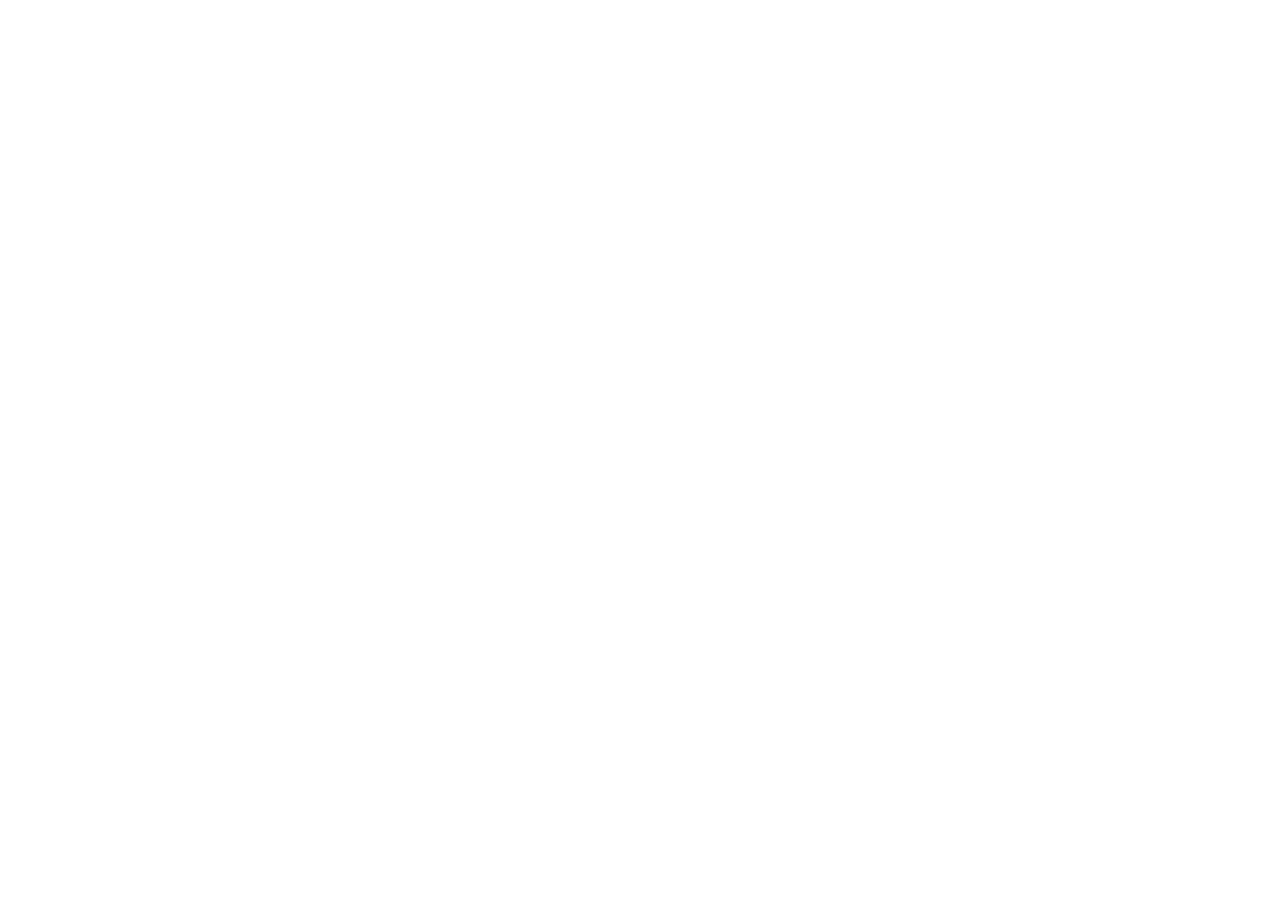
==== login.html @ b483761b "init project" ====
<!DOCTYPE html>
<html lang="en">

<head>
    <meta charset="UTF-8">
    <meta http-equiv="X-UA-Compatible" content="IE=edge">
    <meta name="viewport" content="width=device-width, initial-scale=1.0">
    <title>Document</title>
</head>

<body>

</body>

</html>
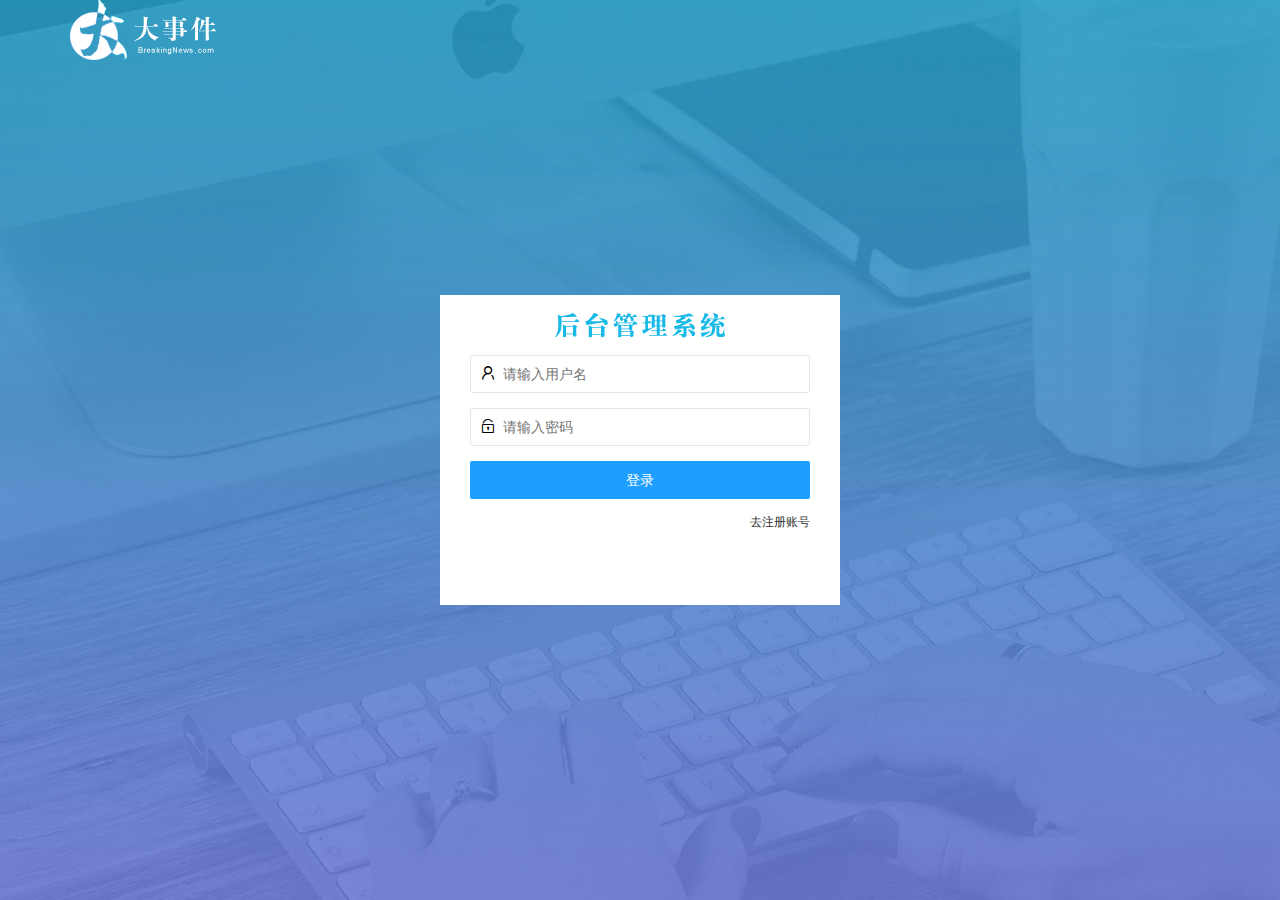
==== commit 881a6655: "完成了登录和注册功能的开发" ====
--- a/login.html
+++ b/login.html
@@ -5,10 +5,90 @@
     <meta charset="UTF-8">
     <meta http-equiv="X-UA-Compatible" content="IE=edge">
     <meta name="viewport" content="width=device-width, initial-scale=1.0">
-    <title>Document</title>
+    <title>大事件-登录/注册</title>
+    <!-- 导入layui的样式 -->
+    <link rel="stylesheet" href="/assets/lib/layui/css/layui.css">
+    <!-- 导入自己的样式表 -->
+    <link rel="stylesheet" href="/assets/css/login.css">
 </head>
 
 <body>
+    <!-- 头部logo区域 -->
+    <div class="layui-main">
+        <img src="/assets/images/logo.png" alt="" />
+    </div>
+    <!-- 登录注册区域 -->
+    <div class="loginAndRegBox">
+        <div class="title-box"></div>
+        <!-- 登录的div -->
+        <div class="login-box">
+            <!-- 登录的表单 -->
+            <form class="layui-form" id="form_login">
+                <!-- 登录的用户名 -->
+                <div class="layui-form-item">
+                    <i class="layui-icon layui-icon-username"></i>
+                    <input type="text" name="username" required lay-verify="required" placeholder="请输入用户名"
+                        autocomplete="off" class="layui-input">
+                </div>
+                <!-- 登录的密码 -->
+                <div class="layui-form-item">
+                    <i class="layui-icon layui-icon-password"></i>
+                    <input type="password" name="password" required lay-verify="required|pwd" placeholder="请输入密码"
+                        autocomplete="off" class="layui-input">
+                </div>
+                <!-- 登录按钮 -->
+                <div class="layui-form-item">
+                    <!-- 注意:表单提交按钮和普通按钮的区别:lay-submit属性 -->
+                    <button class="layui-btn layui-btn-fluid  layui-btn-normal" lay-submit>登录</button>
+                </div>
+                <div class="layui-form-item links">
+                    <a href="javascript:;" id="link_reg">去注册账号</a>
+                </div>
+            </form>
+        </div>
+        <!-- 注册的div -->
+        <div class="reg-box">
+            <!-- 注册的表单 -->
+            <form class="layui-form" id="form_reg">
+                <!-- 注册用户名 -->
+                <div class="layui-form-item">
+                    <i class="layui-icon layui-icon-username"></i>
+                    <input type="text" name="username" required lay-verify="required" placeholder="请输入用户名"
+                        autocomplete="off" class="layui-input">
+                </div>
+                <!-- 密码 -->
+                <div class="layui-form-item">
+                    <i class="layui-icon layui-icon-password"></i>
+                    <input type="password" name="password" required lay-verify="required|pwd" placeholder="请输入密码"
+                        autocomplete="off" class="layui-input">
+                </div>
+                <!-- 密码确认框 -->
+                <div class="layui-form-item">
+                    <i class="layui-icon layui-icon-password"></i>
+                    <input type="password" name="repassword" required lay-verify="required|pwd|repwd"
+                        placeholder="再次确认密码" autocomplete="off" class="layui-input">
+                </div>
+                <!-- 注册按钮 -->
+                <div class="layui-form-item">
+                    <!-- 注意:表单提交按钮和普通按钮的区别:lay-submit属性 -->
+                    <button class="layui-btn layui-btn-fluid  layui-btn-normal" lay-submit>注册</button>
+                </div>
+                <div class="layui-form-item links">
+                    <a href="javascript:;" id="link_login">去登录</a>
+                </div>
+            </form>
+
+        </div>
+    </div>
+
+    <!-- 导入layui的js文件 -->
+    <script src="/assets/lib/layui/layui.all.js"></script>
+    <!-- 导入jquery -->
+    <script src="/assets/lib/jquery.js"></script>
+    <!-- 导入自己封装的baseAPI.js -->
+    <script src="/assets/js/baseAPI.js"></script>
+    <!-- 导入自己的JavaScript脚本 -->
+    <script src="/assets/js/login.js"></script>
 
 </body>
 
--- a/assets/lib/layui/css/layui.css
+++ b/assets/lib/layui/css/layui.css
@@ -0,0 +1,2 @@
+/** layui-v2.5.5 MIT License By https://www.layui.com */
+ .layui-inline,img{display:inline-block;vertical-align:middle}h1,h2,h3,h4,h5,h6{font-weight:400}.layui-edge,.layui-header,.layui-inline,.layui-main{position:relative}.layui-body,.layui-edge,.layui-elip{overflow:hidden}.layui-btn,.layui-edge,.layui-inline,img{vertical-align:middle}.layui-btn,.layui-disabled,.layui-icon,.layui-unselect{-moz-user-select:none;-webkit-user-select:none;-ms-user-select:none}.layui-elip,.layui-form-checkbox span,.layui-form-pane .layui-form-label{text-overflow:ellipsis;white-space:nowrap}.layui-breadcrumb,.layui-tree-btnGroup{visibility:hidden}blockquote,body,button,dd,div,dl,dt,form,h1,h2,h3,h4,h5,h6,input,li,ol,p,pre,td,textarea,th,ul{margin:0;padding:0;-webkit-tap-highlight-color:rgba(0,0,0,0)}a:active,a:hover{outline:0}img{border:none}li{list-style:none}table{border-collapse:collapse;border-spacing:0}h4,h5,h6{font-size:100%}button,input,optgroup,option,select,textarea{font-family:inherit;font-size:inherit;font-style:inherit;font-weight:inherit;outline:0}pre{white-space:pre-wrap;white-space:-moz-pre-wrap;white-space:-pre-wrap;white-space:-o-pre-wrap;word-wrap:break-word}body{line-height:24px;font:14px Helvetica Neue,Helvetica,PingFang SC,Tahoma,Arial,sans-serif}hr{height:1px;margin:10px 0;border:0;clear:both}a{color:#333;text-decoration:none}a:hover{color:#777}a cite{font-style:normal;*cursor:pointer}.layui-border-box,.layui-border-box *{box-sizing:border-box}.layui-box,.layui-box *{box-sizing:content-box}.layui-clear{clear:both;*zoom:1}.layui-clear:after{content:'\20';clear:both;*zoom:1;display:block;height:0}.layui-inline{*display:inline;*zoom:1}.layui-edge{display:inline-block;width:0;height:0;border-width:6px;border-style:dashed;border-color:transparent}.layui-edge-top{top:-4px;border-bottom-color:#999;border-bottom-style:solid}.layui-edge-right{border-left-color:#999;border-left-style:solid}.layui-edge-bottom{top:2px;border-top-color:#999;border-top-style:solid}.layui-edge-left{border-right-color:#999;border-right-style:solid}.layui-disabled,.layui-disabled:hover{color:#d2d2d2!important;cursor:not-allowed!important}.layui-circle{border-radius:100%}.layui-show{display:block!important}.layui-hide{display:none!important}@font-face{font-family:layui-icon;src:url(../font/iconfont.eot?v=250);src:url(../font/iconfont.eot?v=250#iefix) format('embedded-opentype'),url(../font/iconfont.woff2?v=250) format('woff2'),url(../font/iconfont.woff?v=250) format('woff'),url(../font/iconfont.ttf?v=250) format('truetype'),url(../font/iconfont.svg?v=250#layui-icon) format('svg')}.layui-icon{font-family:layui-icon!important;font-size:16px;font-style:normal;-webkit-font-smoothing:antialiased;-moz-osx-font-smoothing:grayscale}.layui-icon-reply-fill:before{content:"\e611"}.layui-icon-set-fill:before{content:"\e614"}.layui-icon-menu-fill:before{content:"\e60f"}.layui-icon-search:before{content:"\e615"}.layui-icon-share:before{content:"\e641"}.layui-icon-set-sm:before{content:"\e620"}.layui-icon-engine:before{content:"\e628"}.layui-icon-close:before{content:"\1006"}.layui-icon-close-fill:before{content:"\1007"}.layui-icon-chart-screen:before{content:"\e629"}.layui-icon-star:before{content:"\e600"}.layui-icon-circle-dot:before{content:"\e617"}.layui-icon-chat:before{content:"\e606"}.layui-icon-release:before{content:"\e609"}.layui-icon-list:before{content:"\e60a"}.layui-icon-chart:before{content:"\e62c"}.layui-icon-ok-circle:before{content:"\1005"}.layui-icon-layim-theme:before{content:"\e61b"}.layui-icon-table:before{content:"\e62d"}.layui-icon-right:before{content:"\e602"}.layui-icon-left:before{content:"\e603"}.layui-icon-cart-simple:before{content:"\e698"}.layui-icon-face-cry:before{content:"\e69c"}.layui-icon-face-smile:before{content:"\e6af"}.layui-icon-survey:before{content:"\e6b2"}.layui-icon-tree:before{content:"\e62e"}.layui-icon-upload-circle:before{content:"\e62f"}.layui-icon-add-circle:before{content:"\e61f"}.layui-icon-download-circle:before{content:"\e601"}.layui-icon-templeate-1:before{content:"\e630"}.layui-icon-util:before{content:"\e631"}.layui-icon-face-surprised:before{content:"\e664"}.layui-icon-edit:before{content:"\e642"}.layui-icon-speaker:before{content:"\e645"}.layui-icon-down:before{content:"\e61a"}.layui-icon-file:before{content:"\e621"}.layui-icon-layouts:before{content:"\e632"}.layui-icon-rate-half:before{content:"\e6c9"}.layui-icon-add-circle-fine:before{content:"\e608"}.layui-icon-prev-circle:before{content:"\e633"}.layui-icon-read:before{content:"\e705"}.layui-icon-404:before{content:"\e61c"}.layui-icon-carousel:before{content:"\e634"}.layui-icon-help:before{content:"\e607"}.layui-icon-code-circle:before{content:"\e635"}.layui-icon-water:before{content:"\e636"}.layui-icon-username:before{content:"\e66f"}.layui-icon-find-fill:before{content:"\e670"}.layui-icon-about:before{content:"\e60b"}.layui-icon-location:before{content:"\e715"}.layui-icon-up:before{content:"\e619"}.layui-icon-pause:before{content:"\e651"}.layui-icon-date:before{content:"\e637"}.layui-icon-layim-uploadfile:before{content:"\e61d"}.layui-icon-delete:before{content:"\e640"}.layui-icon-play:before{content:"\e652"}.layui-icon-top:before{content:"\e604"}.layui-icon-friends:before{content:"\e612"}.layui-icon-refresh-3:before{content:"\e9aa"}.layui-icon-ok:before{content:"\e605"}.layui-icon-layer:before{content:"\e638"}.layui-icon-face-smile-fine:before{content:"\e60c"}.layui-icon-dollar:before{content:"\e659"}.layui-icon-group:before{content:"\e613"}.layui-icon-layim-download:before{content:"\e61e"}.layui-icon-picture-fine:before{content:"\e60d"}.layui-icon-link:before{content:"\e64c"}.layui-icon-diamond:before{content:"\e735"}.layui-icon-log:before{content:"\e60e"}.layui-icon-rate-solid:before{content:"\e67a"}.layui-icon-fonts-del:before{content:"\e64f"}.layui-icon-unlink:before{content:"\e64d"}.layui-icon-fonts-clear:before{content:"\e639"}.layui-icon-triangle-r:before{content:"\e623"}.layui-icon-circle:before{content:"\e63f"}.layui-icon-radio:before{content:"\e643"}.layui-icon-align-center:before{content:"\e647"}.layui-icon-align-right:before{content:"\e648"}.layui-icon-align-left:before{content:"\e649"}.layui-icon-loading-1:before{content:"\e63e"}.layui-icon-return:before{content:"\e65c"}.layui-icon-fonts-strong:before{content:"\e62b"}.layui-icon-upload:before{content:"\e67c"}.layui-icon-dialogue:before{content:"\e63a"}.layui-icon-video:before{content:"\e6ed"}.layui-icon-headset:before{content:"\e6fc"}.layui-icon-cellphone-fine:before{content:"\e63b"}.layui-icon-add-1:before{content:"\e654"}.layui-icon-face-smile-b:before{content:"\e650"}.layui-icon-fonts-html:before{content:"\e64b"}.layui-icon-form:before{content:"\e63c"}.layui-icon-cart:before{content:"\e657"}.layui-icon-camera-fill:before{content:"\e65d"}.layui-icon-tabs:before{content:"\e62a"}.layui-icon-fonts-code:before{content:"\e64e"}.layui-icon-fire:before{content:"\e756"}.layui-icon-set:before{content:"\e716"}.layui-icon-fonts-u:before{content:"\e646"}.layui-icon-triangle-d:before{content:"\e625"}.layui-icon-tips:before{content:"\e702"}.layui-icon-picture:before{content:"\e64a"}.layui-icon-more-vertical:before{content:"\e671"}.layui-icon-flag:before{content:"\e66c"}.layui-icon-loading:before{content:"\e63d"}.layui-icon-fonts-i:before{content:"\e644"}.layui-icon-refresh-1:before{content:"\e666"}.layui-icon-rmb:before{content:"\e65e"}.layui-icon-home:before{content:"\e68e"}.layui-icon-user:before{content:"\e770"}.layui-icon-notice:before{content:"\e667"}.layui-icon-login-weibo:before{content:"\e675"}.layui-icon-voice:before{content:"\e688"}.layui-icon-upload-drag:before{content:"\e681"}.layui-icon-login-qq:before{content:"\e676"}.layui-icon-snowflake:before{content:"\e6b1"}.layui-icon-file-b:before{content:"\e655"}.layui-icon-template:before{content:"\e663"}.layui-icon-auz:before{content:"\e672"}.layui-icon-console:before{content:"\e665"}.layui-icon-app:before{content:"\e653"}.layui-icon-prev:before{content:"\e65a"}.layui-icon-website:before{content:"\e7ae"}.layui-icon-next:before{content:"\e65b"}.layui-icon-component:before{content:"\e857"}.layui-icon-more:before{content:"\e65f"}.layui-icon-login-wechat:before{content:"\e677"}.layui-icon-shrink-right:before{content:"\e668"}.layui-icon-spread-left:before{content:"\e66b"}.layui-icon-camera:before{content:"\e660"}.layui-icon-note:before{content:"\e66e"}.layui-icon-refresh:before{content:"\e669"}.layui-icon-female:before{content:"\e661"}.layui-icon-male:before{content:"\e662"}.layui-icon-password:before{content:"\e673"}.layui-icon-senior:before{content:"\e674"}.layui-icon-theme:before{content:"\e66a"}.layui-icon-tread:before{content:"\e6c5"}.layui-icon-praise:before{content:"\e6c6"}.layui-icon-star-fill:before{content:"\e658"}.layui-icon-rate:before{content:"\e67b"}.layui-icon-template-1:before{content:"\e656"}.layui-icon-vercode:before{content:"\e679"}.layui-icon-cellphone:before{content:"\e678"}.layui-icon-screen-full:before{content:"\e622"}.layui-icon-screen-restore:before{content:"\e758"}.layui-icon-cols:before{content:"\e610"}.layui-icon-export:before{content:"\e67d"}.layui-icon-print:before{content:"\e66d"}.layui-icon-slider:before{content:"\e714"}.layui-icon-addition:before{content:"\e624"}.layui-icon-subtraction:before{content:"\e67e"}.layui-icon-service:before{content:"\e626"}.layui-icon-transfer:before{content:"\e691"}.layui-main{width:1140px;margin:0 auto}.layui-header{z-index:1000;height:60px}.layui-header a:hover{transition:all .5s;-webkit-transition:all .5s}.layui-side{position:fixed;left:0;top:0;bottom:0;z-index:999;width:200px;overflow-x:hidden}.layui-side-scroll{position:relative;width:220px;height:100%;overflow-x:hidden}.layui-body{position:absolute;left:200px;right:0;top:0;bottom:0;z-index:998;width:auto;overflow-y:auto;box-sizing:border-box}.layui-layout-body{overflow:hidden}.layui-layout-admin .layui-header{background-color:#23262E}.layui-layout-admin .layui-side{top:60px;width:200px;overflow-x:hidden}.layui-layout-admin .layui-body{position:fixed;top:60px;bottom:44px}.layui-layout-admin .layui-main{width:auto;margin:0 15px}.layui-layout-admin .layui-footer{position:fixed;left:200px;right:0;bottom:0;height:44px;line-height:44px;padding:0 15px;background-color:#eee}.layui-layout-admin .layui-logo{position:absolute;left:0;top:0;width:200px;height:100%;line-height:60px;text-align:center;color:#009688;font-size:16px}.layui-layout-admin .layui-header .layui-nav{background:0 0}.layui-layout-left{position:absolute!important;left:200px;top:0}.layui-layout-right{position:absolute!important;right:0;top:0}.layui-container{position:relative;margin:0 auto;padding:0 15px;box-sizing:border-box}.layui-fluid{position:relative;margin:0 auto;padding:0 15px}.layui-row:after,.layui-row:before{content:'';display:block;clear:both}.layui-col-lg1,.layui-col-lg10,.layui-col-lg11,.layui-col-lg12,.layui-col-lg2,.layui-col-lg3,.layui-col-lg4,.layui-col-lg5,.layui-col-lg6,.layui-col-lg7,.layui-col-lg8,.layui-col-lg9,.layui-col-md1,.layui-col-md10,.layui-col-md11,.layui-col-md12,.layui-col-md2,.layui-col-md3,.layui-col-md4,.layui-col-md5,.layui-col-md6,.layui-col-md7,.layui-col-md8,.layui-col-md9,.layui-col-sm1,.layui-col-sm10,.layui-col-sm11,.layui-col-sm12,.layui-col-sm2,.layui-col-sm3,.layui-col-sm4,.layui-col-sm5,.layui-col-sm6,.layui-col-sm7,.layui-col-sm8,.layui-col-sm9,.layui-col-xs1,.layui-col-xs10,.layui-col-xs11,.layui-col-xs12,.layui-col-xs2,.layui-col-xs3,.layui-col-xs4,.layui-col-xs5,.layui-col-xs6,.layui-col-xs7,.layui-col-xs8,.layui-col-xs9{position:relative;display:block;box-sizing:border-box}.layui-col-xs1,.layui-col-xs10,.layui-col-xs11,.layui-col-xs12,.layui-col-xs2,.layui-col-xs3,.layui-col-xs4,.layui-col-xs5,.layui-col-xs6,.layui-col-xs7,.layui-col-xs8,.layui-col-xs9{float:left}.layui-col-xs1{width:8.33333333%}.layui-col-xs2{width:16.66666667%}.layui-col-xs3{width:25%}.layui-col-xs4{width:33.33333333%}.layui-col-xs5{width:41.66666667%}.layui-col-xs6{width:50%}.layui-col-xs7{width:58.33333333%}.layui-col-xs8{width:66.66666667%}.layui-col-xs9{width:75%}.layui-col-xs10{width:83.33333333%}.layui-col-xs11{width:91.66666667%}.layui-col-xs12{width:100%}.layui-col-xs-offset1{margin-left:8.33333333%}.layui-col-xs-offset2{margin-left:16.66666667%}.layui-col-xs-offset3{margin-left:25%}.layui-col-xs-offset4{margin-left:33.33333333%}.layui-col-xs-offset5{margin-left:41.66666667%}.layui-col-xs-offset6{margin-left:50%}.layui-col-xs-offset7{margin-left:58.33333333%}.layui-col-xs-offset8{margin-left:66.66666667%}.layui-col-xs-offset9{margin-left:75%}.layui-col-xs-offset10{margin-left:83.33333333%}.layui-col-xs-offset11{margin-left:91.66666667%}.layui-col-xs-offset12{margin-left:100%}@media screen and (max-width:768px){.layui-hide-xs{display:none!important}.layui-show-xs-block{display:block!important}.layui-show-xs-inline{display:inline!important}.layui-show-xs-inline-block{display:inline-block!important}}@media screen and (min-width:768px){.layui-container{width:750px}.layui-hide-sm{display:none!important}.layui-show-sm-block{display:block!important}.layui-show-sm-inline{display:inline!important}.layui-show-sm-inline-block{display:inline-block!important}.layui-col-sm1,.layui-col-sm10,.layui-col-sm11,.layui-col-sm12,.layui-col-sm2,.layui-col-sm3,.layui-col-sm4,.layui-col-sm5,.layui-col-sm6,.layui-col-sm7,.layui-col-sm8,.layui-col-sm9{float:left}.layui-col-sm1{width:8.33333333%}.layui-col-sm2{width:16.66666667%}.layui-col-sm3{width:25%}.layui-col-sm4{width:33.33333333%}.layui-col-sm5{width:41.66666667%}.layui-col-sm6{width:50%}.layui-col-sm7{width:58.33333333%}.layui-col-sm8{width:66.66666667%}.layui-col-sm9{width:75%}.layui-col-sm10{width:83.33333333%}.layui-col-sm11{width:91.66666667%}.layui-col-sm12{width:100%}.layui-col-sm-offset1{margin-left:8.33333333%}.layui-col-sm-offset2{margin-left:16.66666667%}.layui-col-sm-offset3{margin-left:25%}.layui-col-sm-offset4{margin-left:33.33333333%}.layui-col-sm-offset5{margin-left:41.66666667%}.layui-col-sm-offset6{margin-left:50%}.layui-col-sm-offset7{margin-left:58.33333333%}.layui-col-sm-offset8{margin-left:66.66666667%}.layui-col-sm-offset9{margin-left:75%}.layui-col-sm-offset10{margin-left:83.33333333%}.layui-col-sm-offset11{margin-left:91.66666667%}.layui-col-sm-offset12{margin-left:100%}}@media screen and (min-width:992px){.layui-container{width:970px}.layui-hide-md{display:none!important}.layui-show-md-block{display:block!important}.layui-show-md-inline{display:inline!important}.layui-show-md-inline-block{display:inline-block!important}.layui-col-md1,.layui-col-md10,.layui-col-md11,.layui-col-md12,.layui-col-md2,.layui-col-md3,.layui-col-md4,.layui-col-md5,.layui-col-md6,.layui-col-md7,.layui-col-md8,.layui-col-md9{float:left}.layui-col-md1{width:8.33333333%}.layui-col-md2{width:16.66666667%}.layui-col-md3{width:25%}.layui-col-md4{width:33.33333333%}.layui-col-md5{width:41.66666667%}.layui-col-md6{width:50%}.layui-col-md7{width:58.33333333%}.layui-col-md8{width:66.66666667%}.layui-col-md9{width:75%}.layui-col-md10{width:83.33333333%}.layui-col-md11{width:91.66666667%}.layui-col-md12{width:100%}.layui-col-md-offset1{margin-left:8.33333333%}.layui-col-md-offset2{margin-left:16.66666667%}.layui-col-md-offset3{margin-left:25%}.layui-col-md-offset4{margin-left:33.33333333%}.layui-col-md-offset5{margin-left:41.66666667%}.layui-col-md-offset6{margin-left:50%}.layui-col-md-offset7{margin-left:58.33333333%}.layui-col-md-offset8{margin-left:66.66666667%}.layui-col-md-offset9{margin-left:75%}.layui-col-md-offset10{margin-left:83.33333333%}.layui-col-md-offset11{margin-left:91.66666667%}.layui-col-md-offset12{margin-left:100%}}@media screen and (min-width:1200px){.layui-container{width:1170px}.layui-hide-lg{display:none!important}.layui-show-lg-block{display:block!important}.layui-show-lg-inline{display:inline!important}.layui-show-lg-inline-block{display:inline-block!important}.layui-col-lg1,.layui-col-lg10,.layui-col-lg11,.layui-col-lg12,.layui-col-lg2,.layui-col-lg3,.layui-col-lg4,.layui-col-lg5,.layui-col-lg6,.layui-col-lg7,.layui-col-lg8,.layui-col-lg9{float:left}.layui-col-lg1{width:8.33333333%}.layui-col-lg2{width:16.66666667%}.layui-col-lg3{width:25%}.layui-col-lg4{width:33.33333333%}.layui-col-lg5{width:41.66666667%}.layui-col-lg6{width:50%}.layui-col-lg7{width:58.33333333%}.layui-col-lg8{width:66.66666667%}.layui-col-lg9{width:75%}.layui-col-lg10{width:83.33333333%}.layui-col-lg11{width:91.66666667%}.layui-col-lg12{width:100%}.layui-col-lg-offset1{margin-left:8.33333333%}.layui-col-lg-offset2{margin-left:16.66666667%}.layui-col-lg-offset3{margin-left:25%}.layui-col-lg-offset4{margin-left:33.33333333%}.layui-col-lg-offset5{margin-left:41.66666667%}.layui-col-lg-offset6{margin-left:50%}.layui-col-lg-offset7{margin-left:58.33333333%}.layui-col-lg-offset8{margin-left:66.66666667%}.layui-col-lg-offset9{margin-left:75%}.layui-col-lg-offset10{margin-left:83.33333333%}.layui-col-lg-offset11{margin-left:91.66666667%}.layui-col-lg-offset12{margin-left:100%}}.layui-col-space1{margin:-.5px}.layui-col-space1>*{padding:.5px}.layui-col-space3{margin:-1.5px}.layui-col-space3>*{padding:1.5px}.layui-col-space5{margin:-2.5px}.layui-col-space5>*{padding:2.5px}.layui-col-space8{margin:-3.5px}.layui-col-space8>*{padding:3.5px}.layui-col-space10{margin:-5px}.layui-col-space10>*{padding:5px}.layui-col-space12{margin:-6px}.layui-col-space12>*{padding:6px}.layui-col-space15{margin:-7.5px}.layui-col-space15>*{padding:7.5px}.layui-col-space18{margin:-9px}.layui-col-space18>*{padding:9px}.layui-col-space20{margin:-10px}.layui-col-space20>*{padding:10px}.layui-col-space22{margin:-11px}.layui-col-space22>*{padding:11px}.layui-col-space25{margin:-12.5px}.layui-col-space25>*{padding:12.5px}.layui-col-space30{margin:-15px}.layui-col-space30>*{padding:15px}.layui-btn,.layui-input,.layui-select,.layui-textarea,.layui-upload-button{outline:0;-webkit-appearance:none;transition:all .3s;-webkit-transition:all .3s;box-sizing:border-box}.layui-elem-quote{margin-bottom:10px;padding:15px;line-height:22px;border-left:5px solid #009688;border-radius:0 2px 2px 0;background-color:#f2f2f2}.layui-quote-nm{border-style:solid;border-width:1px 1px 1px 5px;background:0 0}.layui-elem-field{margin-bottom:10px;padding:0;border-width:1px;border-style:solid}.layui-elem-field legend{margin-left:20px;padding:0 10px;font-size:20px;font-weight:300}.layui-field-title{margin:10px 0 20px;border-width:1px 0 0}.layui-field-box{padding:10px 15px}.layui-field-title .layui-field-box{padding:10px 0}.layui-progress{position:relative;height:6px;border-radius:20px;background-color:#e2e2e2}.layui-progress-bar{position:absolute;left:0;top:0;width:0;max-width:100%;height:6px;border-radius:20px;text-align:right;background-color:#5FB878;transition:all .3s;-webkit-transition:all .3s}.layui-progress-big,.layui-progress-big .layui-progress-bar{height:18px;line-height:18px}.layui-progress-text{position:relative;top:-20px;line-height:18px;font-size:12px;color:#666}.layui-progress-big .layui-progress-text{position:static;padding:0 10px;color:#fff}.layui-collapse{border-width:1px;border-style:solid;border-radius:2px}.layui-colla-content,.layui-colla-item{border-top-width:1px;border-top-style:solid}.layui-colla-item:first-child{border-top:none}.layui-colla-title{position:relative;height:42px;line-height:42px;padding:0 15px 0 35px;color:#333;background-color:#f2f2f2;cursor:pointer;font-size:14px;overflow:hidden}.layui-colla-content{display:none;padding:10px 15px;line-height:22px;color:#666}.layui-colla-icon{position:absolute;left:15px;top:0;font-size:14px}.layui-card{margin-bottom:15px;border-radius:2px;background-color:#fff;box-shadow:0 1px 2px 0 rgba(0,0,0,.05)}.layui-card:last-child{margin-bottom:0}.layui-card-header{position:relative;height:42px;line-height:42px;padding:0 15px;border-bottom:1px solid #f6f6f6;color:#333;border-radius:2px 2px 0 0;font-size:14px}.layui-bg-black,.layui-bg-blue,.layui-bg-cyan,.layui-bg-green,.layui-bg-orange,.layui-bg-red{color:#fff!important}.layui-card-body{position:relative;padding:10px 15px;line-height:24px}.layui-card-body[pad15]{padding:15px}.layui-card-body[pad20]{padding:20px}.layui-card-body .layui-table{margin:5px 0}.layui-card .layui-tab{margin:0}.layui-panel-window{position:relative;padding:15px;border-radius:0;border-top:5px solid #E6E6E6;background-color:#fff}.layui-auxiliar-moving{position:fixed;left:0;right:0;top:0;bottom:0;width:100%;height:100%;background:0 0;z-index:9999999999}.layui-form-label,.layui-form-mid,.layui-form-select,.layui-input-block,.layui-input-inline,.layui-textarea{position:relative}.layui-bg-red{background-color:#FF5722!important}.layui-bg-orange{background-color:#FFB800!important}.layui-bg-green{background-color:#009688!important}.layui-bg-cyan{background-color:#2F4056!important}.layui-bg-blue{background-color:#1E9FFF!important}.layui-bg-black{background-color:#393D49!important}.layui-bg-gray{background-color:#eee!important;color:#666!important}.layui-badge-rim,.layui-colla-content,.layui-colla-item,.layui-collapse,.layui-elem-field,.layui-form-pane .layui-form-item[pane],.layui-form-pane .layui-form-label,.layui-input,.layui-layedit,.layui-layedit-tool,.layui-quote-nm,.layui-select,.layui-tab-bar,.layui-tab-card,.layui-tab-title,.layui-tab-title .layui-this:after,.layui-textarea{border-color:#e6e6e6}.layui-timeline-item:before,hr{background-color:#e6e6e6}.layui-text{line-height:22px;font-size:14px;color:#666}.layui-text h1,.layui-text h2,.layui-text h3{font-weight:500;color:#333}.layui-text h1{font-size:30px}.layui-text h2{font-size:24px}.layui-text h3{font-size:18px}.layui-text a:not(.layui-btn){color:#01AAED}.layui-text a:not(.layui-btn):hover{text-decoration:underline}.layui-text ul{padding:5px 0 5px 15px}.layui-text ul li{margin-top:5px;list-style-type:disc}.layui-text em,.layui-word-aux{color:#999!important;padding:0 5px!important}.layui-btn{display:inline-block;height:38px;line-height:38px;padding:0 18px;background-color:#009688;color:#fff;white-space:nowrap;text-align:center;font-size:14px;border:none;border-radius:2px;cursor:pointer}.layui-btn:hover{opacity:.8;filter:alpha(opacity=80);color:#fff}.layui-btn:active{opacity:1;filter:alpha(opacity=100)}.layui-btn+.layui-btn{margin-left:10px}.layui-btn-container{font-size:0}.layui-btn-container .layui-btn{margin-right:10px;margin-bottom:10px}.layui-btn-container .layui-btn+.layui-btn{margin-left:0}.layui-table .layui-btn-container .layui-btn{margin-bottom:9px}.layui-btn-radius{border-radius:100px}.layui-btn .layui-icon{margin-right:3px;font-size:18px;vertical-align:bottom;vertical-align:middle\9}.layui-btn-primary{border:1px solid #C9C9C9;background-color:#fff;color:#555}.layui-btn-primary:hover{border-color:#009688;color:#333}.layui-btn-normal{background-color:#1E9FFF}.layui-btn-warm{background-color:#FFB800}.layui-btn-danger{background-color:#FF5722}.layui-btn-checked{background-color:#5FB878}.layui-btn-disabled,.layui-btn-disabled:active,.layui-btn-disabled:hover{border:1px solid #e6e6e6;background-color:#FBFBFB;color:#C9C9C9;cursor:not-allowed;opacity:1}.layui-btn-lg{height:44px;line-height:44px;padding:0 25px;font-size:16px}.layui-btn-sm{height:30px;line-height:30px;padding:0 10px;font-size:12px}.layui-btn-sm i{font-size:16px!important}.layui-btn-xs{height:22px;line-height:22px;padding:0 5px;font-size:12px}.layui-btn-xs i{font-size:14px!important}.layui-btn-group{display:inline-block;vertical-align:middle;font-size:0}.layui-btn-group .layui-btn{margin-left:0!important;margin-right:0!important;border-left:1px solid rgba(255,255,255,.5);border-radius:0}.layui-btn-group .layui-btn-primary{border-left:none}.layui-btn-group .layui-btn-primary:hover{border-color:#C9C9C9;color:#009688}.layui-btn-group .layui-btn:first-child{border-left:none;border-radius:2px 0 0 2px}.layui-btn-group .layui-btn-primary:first-child{border-left:1px solid #c9c9c9}.layui-btn-group .layui-btn:last-child{border-radius:0 2px 2px 0}.layui-btn-group .layui-btn+.layui-btn{margin-left:0}.layui-btn-group+.layui-btn-group{margin-left:10px}.layui-btn-fluid{width:100%}.layui-input,.layui-select,.layui-textarea{height:38px;line-height:1.3;line-height:38px\9;border-width:1px;border-style:solid;background-color:#fff;border-radius:2px}.layui-input::-webkit-input-placeholder,.layui-select::-webkit-input-placeholder,.layui-textarea::-webkit-input-placeholder{line-height:1.3}.layui-input,.layui-textarea{display:block;width:100%;padding-left:10px}.layui-input:hover,.layui-textarea:hover{border-color:#D2D2D2!important}.layui-input:focus,.layui-textarea:focus{border-color:#C9C9C9!important}.layui-textarea{min-height:100px;height:auto;line-height:20px;padding:6px 10px;resize:vertical}.layui-select{padding:0 10px}.layui-form input[type=checkbox],.layui-form input[type=radio],.layui-form select{display:none}.layui-form [lay-ignore]{display:initial}.layui-form-item{margin-bottom:15px;clear:both;*zoom:1}.layui-form-item:after{content:'\20';clear:both;*zoom:1;display:block;height:0}.layui-form-label{float:left;display:block;padding:9px 15px;width:80px;font-weight:400;line-height:20px;text-align:right}.layui-form-label-col{display:block;float:none;padding:9px 0;line-height:20px;text-align:left}.layui-form-item .layui-inline{margin-bottom:5px;margin-right:10px}.layui-input-block{margin-left:110px;min-height:36px}.layui-input-inline{display:inline-block;vertical-align:middle}.layui-form-item .layui-input-inline{float:left;width:190px;margin-right:10px}.layui-form-text .layui-input-inline{width:auto}.layui-form-mid{float:left;display:block;padding:9px 0!important;line-height:20px;margin-right:10px}.layui-form-danger+.layui-form-select .layui-input,.layui-form-danger:focus{border-color:#FF5722!important}.layui-form-select .layui-input{padding-right:30px;cursor:pointer}.layui-form-select .layui-edge{position:absolute;right:10px;top:50%;margin-top:-3px;cursor:pointer;border-width:6px;border-top-color:#c2c2c2;border-top-style:solid;transition:all .3s;-webkit-transition:all .3s}.layui-form-select dl{display:none;position:absolute;left:0;top:42px;padding:5px 0;z-index:899;min-width:100%;border:1px solid #d2d2d2;max-height:300px;overflow-y:auto;background-color:#fff;border-radius:2px;box-shadow:0 2px 4px rgba(0,0,0,.12);box-sizing:border-box}.layui-form-select dl dd,.layui-form-select dl dt{padding:0 10px;line-height:36px;white-space:nowrap;overflow:hidden;text-overflow:ellipsis}.layui-form-select dl dt{font-size:12px;color:#999}.layui-form-select dl dd{cursor:pointer}.layui-form-select dl dd:hover{background-color:#f2f2f2;-webkit-transition:.5s all;transition:.5s all}.layui-form-select .layui-select-group dd{padding-left:20px}.layui-form-select dl dd.layui-select-tips{padding-left:10px!important;color:#999}.layui-form-select dl dd.layui-this{background-color:#5FB878;color:#fff}.layui-form-checkbox,.layui-form-select dl dd.layui-disabled{background-color:#fff}.layui-form-selected dl{display:block}.layui-form-checkbox,.layui-form-checkbox *,.layui-form-switch{display:inline-block;vertical-align:middle}.layui-form-selected .layui-edge{margin-top:-9px;-webkit-transform:rotate(180deg);transform:rotate(180deg);margin-top:-3px\9}:root .layui-form-selected .layui-edge{margin-top:-9px\0/IE9}.layui-form-selectup dl{top:auto;bottom:42px}.layui-select-none{margin:5px 0;text-align:center;color:#999}.layui-select-disabled .layui-disabled{border-color:#eee!important}.layui-select-disabled .layui-edge{border-top-color:#d2d2d2}.layui-form-checkbox{position:relative;height:30px;line-height:30px;margin-right:10px;padding-right:30px;cursor:pointer;font-size:0;-webkit-transition:.1s linear;transition:.1s linear;box-sizing:border-box}.layui-form-checkbox span{padding:0 10px;height:100%;font-size:14px;border-radius:2px 0 0 2px;background-color:#d2d2d2;color:#fff;overflow:hidden}.layui-form-checkbox:hover span{background-color:#c2c2c2}.layui-form-checkbox i{position:absolute;right:0;top:0;width:30px;height:28px;border:1px solid #d2d2d2;border-left:none;border-radius:0 2px 2px 0;color:#fff;font-size:20px;text-align:center}.layui-form-checkbox:hover i{border-color:#c2c2c2;color:#c2c2c2}.layui-form-checked,.layui-form-checked:hover{border-color:#5FB878}.layui-form-checked span,.layui-form-checked:hover span{background-color:#5FB878}.layui-form-checked i,.layui-form-checked:hover i{color:#5FB878}.layui-form-item .layui-form-checkbox{margin-top:4px}.layui-form-checkbox[lay-skin=primary]{height:auto!important;line-height:normal!important;min-width:18px;min-height:18px;border:none!important;margin-right:0;padding-left:28px;padding-right:0;background:0 0}.layui-form-checkbox[lay-skin=primary] span{padding-left:0;padding-right:15px;line-height:18px;background:0 0;color:#666}.layui-form-checkbox[lay-skin=primary] i{right:auto;left:0;width:16px;height:16px;line-height:16px;border:1px solid #d2d2d2;font-size:12px;border-radius:2px;background-color:#fff;-webkit-transition:.1s linear;transition:.1s linear}.layui-form-checkbox[lay-skin=primary]:hover i{border-color:#5FB878;color:#fff}.layui-form-checked[lay-skin=primary] i{border-color:#5FB878!important;background-color:#5FB878;color:#fff}.layui-checkbox-disbaled[lay-skin=primary] span{background:0 0!important;color:#c2c2c2}.layui-checkbox-disbaled[lay-skin=primary]:hover i{border-color:#d2d2d2}.layui-form-item .layui-form-checkbox[lay-skin=primary]{margin-top:10px}.layui-form-switch{position:relative;height:22px;line-height:22px;min-width:35px;padding:0 5px;margin-top:8px;border:1px solid #d2d2d2;border-radius:20px;cursor:pointer;background-color:#fff;-webkit-transition:.1s linear;transition:.1s linear}.layui-form-switch i{position:absolute;left:5px;top:3px;width:16px;height:16px;border-radius:20px;background-color:#d2d2d2;-webkit-transition:.1s linear;transition:.1s linear}.layui-form-switch em{position:relative;top:0;width:25px;margin-left:21px;padding:0!important;text-align:center!important;color:#999!important;font-style:normal!important;font-size:12px}.layui-form-onswitch{border-color:#5FB878;background-color:#5FB878}.layui-checkbox-disbaled,.layui-checkbox-disbaled i{border-color:#e2e2e2!important}.layui-form-onswitch i{left:100%;margin-left:-21px;background-color:#fff}.layui-form-onswitch em{margin-left:5px;margin-right:21px;color:#fff!important}.layui-checkbox-disbaled span{background-color:#e2e2e2!important}.layui-checkbox-disbaled:hover i{color:#fff!important}[lay-radio]{display:none}.layui-form-radio,.layui-form-radio *{display:inline-block;vertical-align:middle}.layui-form-radio{line-height:28px;margin:6px 10px 0 0;padding-right:10px;cursor:pointer;font-size:0}.layui-form-radio *{font-size:14px}.layui-form-radio>i{margin-right:8px;font-size:22px;color:#c2c2c2}.layui-form-radio>i:hover,.layui-form-radioed>i{color:#5FB878}.layui-radio-disbaled>i{color:#e2e2e2!important}.layui-form-pane .layui-form-label{width:110px;padding:8px 15px;height:38px;line-height:20px;border-width:1px;border-style:solid;border-radius:2px 0 0 2px;text-align:center;background-color:#FBFBFB;overflow:hidden;box-sizing:border-box}.layui-form-pane .layui-input-inline{margin-left:-1px}.layui-form-pane .layui-input-block{margin-left:110px;left:-1px}.layui-form-pane .layui-input{border-radius:0 2px 2px 0}.layui-form-pane .layui-form-text .layui-form-label{float:none;width:100%;border-radius:2px;box-sizing:border-box;text-align:left}.layui-form-pane .layui-form-text .layui-input-inline{display:block;margin:0;top:-1px;clear:both}.layui-form-pane .layui-form-text .layui-input-block{margin:0;left:0;top:-1px}.layui-form-pane .layui-form-text .layui-textarea{min-height:100px;border-radius:0 0 2px 2px}.layui-form-pane .layui-form-checkbox{margin:4px 0 4px 10px}.layui-form-pane .layui-form-radio,.layui-form-pane .layui-form-switch{margin-top:6px;margin-left:10px}.layui-form-pane .layui-form-item[pane]{position:relative;border-width:1px;border-style:solid}.layui-form-pane .layui-form-item[pane] .layui-form-label{position:absolute;left:0;top:0;height:100%;border-width:0 1px 0 0}.layui-form-pane .layui-form-item[pane] .layui-input-inline{margin-left:110px}@media screen and (max-width:450px){.layui-form-item .layui-form-label{text-overflow:ellipsis;overflow:hidden;white-space:nowrap}.layui-form-item .layui-inline{display:block;margin-right:0;margin-bottom:20px;clear:both}.layui-form-item .layui-inline:after{content:'\20';clear:both;display:block;height:0}.layui-form-item .layui-input-inline{display:block;float:none;left:-3px;width:auto;margin:0 0 10px 112px}.layui-form-item .layui-input-inline+.layui-form-mid{margin-left:110px;top:-5px;padding:0}.layui-form-item .layui-form-checkbox{margin-right:5px;margin-bottom:5px}}.layui-layedit{border-width:1px;border-style:solid;border-radius:2px}.layui-layedit-tool{padding:3px 5px;border-bottom-width:1px;border-bottom-style:solid;font-size:0}.layedit-tool-fixed{position:fixed;top:0;border-top:1px solid #e2e2e2}.layui-layedit-tool .layedit-tool-mid,.layui-layedit-tool .layui-icon{display:inline-block;vertical-align:middle;text-align:center;font-size:14px}.layui-layedit-tool .layui-icon{position:relative;width:32px;height:30px;line-height:30px;margin:3px 5px;color:#777;cursor:pointer;border-radius:2px}.layui-layedit-tool .layui-icon:hover{color:#393D49}.layui-layedit-tool .layui-icon:active{color:#000}.layui-layedit-tool .layedit-tool-active{background-color:#e2e2e2;color:#000}.layui-layedit-tool .layui-disabled,.layui-layedit-tool .layui-disabled:hover{color:#d2d2d2;cursor:not-allowed}.layui-layedit-tool .layedit-tool-mid{width:1px;height:18px;margin:0 10px;background-color:#d2d2d2}.layedit-tool-html{width:50px!important;font-size:30px!important}.layedit-tool-b,.layedit-tool-code,.layedit-tool-help{font-size:16px!important}.layedit-tool-d,.layedit-tool-face,.layedit-tool-image,.layedit-tool-unlink{font-size:18px!important}.layedit-tool-image input{position:absolute;font-size:0;left:0;top:0;width:100%;height:100%;opacity:.01;filter:Alpha(opacity=1);cursor:pointer}.layui-layedit-iframe iframe{display:block;width:100%}#LAY_layedit_code{overflow:hidden}.layui-laypage{display:inline-block;*display:inline;*zoom:1;vertical-align:middle;margin:10px 0;font-size:0}.layui-laypage>a:first-child,.layui-laypage>a:first-child em{border-radius:2px 0 0 2px}.layui-laypage>a:last-child,.layui-laypage>a:last-child em{border-radius:0 2px 2px 0}.layui-laypage>:first-child{margin-left:0!important}.layui-laypage>:last-child{margin-right:0!important}.layui-laypage a,.layui-laypage button,.layui-laypage input,.layui-laypage select,.layui-laypage span{border:1px solid #e2e2e2}.layui-laypage a,.layui-laypage span{display:inline-block;*display:inline;*zoom:1;vertical-align:middle;padding:0 15px;height:28px;line-height:28px;margin:0 -1px 5px 0;background-color:#fff;color:#333;font-size:12px}.layui-flow-more a *,.layui-laypage input,.layui-table-view select[lay-ignore]{display:inline-block}.layui-laypage a:hover{color:#009688}.layui-laypage em{font-style:normal}.layui-laypage .layui-laypage-spr{color:#999;font-weight:700}.layui-laypage a{text-decoration:none}.layui-laypage .layui-laypage-curr{position:relative}.layui-laypage .layui-laypage-curr em{position:relative;color:#fff}.layui-laypage .layui-laypage-curr .layui-laypage-em{position:absolute;left:-1px;top:-1px;padding:1px;width:100%;height:100%;background-color:#009688}.layui-laypage-em{border-radius:2px}.layui-laypage-next em,.layui-laypage-prev em{font-family:Sim sun;font-size:16px}.layui-laypage .layui-laypage-count,.layui-laypage .layui-laypage-limits,.layui-laypage .layui-laypage-refresh,.layui-laypage .layui-laypage-skip{margin-left:10px;margin-right:10px;padding:0;border:none}.layui-laypage .layui-laypage-limits,.layui-laypage .layui-laypage-refresh{vertical-align:top}.layui-laypage .layui-laypage-refresh i{font-size:18px;cursor:pointer}.layui-laypage select{height:22px;padding:3px;border-radius:2px;cursor:pointer}.layui-laypage .layui-laypage-skip{height:30px;line-height:30px;color:#999}.layui-laypage button,.layui-laypage input{height:30px;line-height:30px;border-radius:2px;vertical-align:top;background-color:#fff;box-sizing:border-box}.layui-laypage input{width:40px;margin:0 10px;padding:0 3px;text-align:center}.layui-laypage input:focus,.layui-laypage select:focus{border-color:#009688!important}.layui-laypage button{margin-left:10px;padding:0 10px;cursor:pointer}.layui-table,.layui-table-view{margin:10px 0}.layui-flow-more{margin:10px 0;text-align:center;color:#999;font-size:14px}.layui-flow-more a{height:32px;line-height:32px}.layui-flow-more a *{vertical-align:top}.layui-flow-more a cite{padding:0 20px;border-radius:3px;background-color:#eee;color:#333;font-style:normal}.layui-flow-more a cite:hover{opacity:.8}.layui-flow-more a i{font-size:30px;color:#737383}.layui-table{width:100%;background-color:#fff;color:#666}.layui-table tr{transition:all .3s;-webkit-transition:all .3s}.layui-table th{text-align:left;font-weight:400}.layui-table tbody tr:hover,.layui-table thead tr,.layui-table-click,.layui-table-header,.layui-table-hover,.layui-table-mend,.layui-table-patch,.layui-table-tool,.layui-table-total,.layui-table-total tr,.layui-table[lay-even] tr:nth-child(even){background-color:#f2f2f2}.layui-table td,.layui-table th,.layui-table-col-set,.layui-table-fixed-r,.layui-table-grid-down,.layui-table-header,.layui-table-page,.layui-table-tips-main,.layui-table-tool,.layui-table-total,.layui-table-view,.layui-table[lay-skin=line],.layui-table[lay-skin=row]{border-width:1px;border-style:solid;border-color:#e6e6e6}.layui-table td,.layui-table th{position:relative;padding:9px 15px;min-height:20px;line-height:20px;font-size:14px}.layui-table[lay-skin=line] td,.layui-table[lay-skin=line] th{border-width:0 0 1px}.layui-table[lay-skin=row] td,.layui-table[lay-skin=row] th{border-width:0 1px 0 0}.layui-table[lay-skin=nob] td,.layui-table[lay-skin=nob] th{border:none}.layui-table img{max-width:100px}.layui-table[lay-size=lg] td,.layui-table[lay-size=lg] th{padding:15px 30px}.layui-table-view .layui-table[lay-size=lg] .layui-table-cell{height:40px;line-height:40px}.layui-table[lay-size=sm] td,.layui-table[lay-size=sm] th{font-size:12px;padding:5px 10px}.layui-table-view .layui-table[lay-size=sm] .layui-table-cell{height:20px;line-height:20px}.layui-table[lay-data]{display:none}.layui-table-box{position:relative;overflow:hidden}.layui-table-view .layui-table{position:relative;width:auto;margin:0}.layui-table-view .layui-table[lay-skin=line]{border-width:0 1px 0 0}.layui-table-view .layui-table[lay-skin=row]{border-width:0 0 1px}.layui-table-view .layui-table td,.layui-table-view .layui-table th{padding:5px 0;border-top:none;border-left:none}.layui-table-view .layui-table th.layui-unselect .layui-table-cell span{cursor:pointer}.layui-table-view .layui-table td{cursor:default}.layui-table-view .layui-table td[data-edit=text]{cursor:text}.layui-table-view .layui-form-checkbox[lay-skin=primary] i{width:18px;height:18px}.layui-table-view .layui-form-radio{line-height:0;padding:0}.layui-table-view .layui-form-radio>i{margin:0;font-size:20px}.layui-table-init{position:absolute;left:0;top:0;width:100%;height:100%;text-align:center;z-index:110}.layui-table-init .layui-icon{position:absolute;left:50%;top:50%;margin:-15px 0 0 -15px;font-size:30px;color:#c2c2c2}.layui-table-header{border-width:0 0 1px;overflow:hidden}.layui-table-header .layui-table{margin-bottom:-1px}.layui-table-tool .layui-inline[lay-event]{position:relative;width:26px;height:26px;padding:5px;line-height:16px;margin-right:10px;text-align:center;color:#333;border:1px solid #ccc;cursor:pointer;-webkit-transition:.5s all;transition:.5s all}.layui-table-tool .layui-inline[lay-event]:hover{border:1px solid #999}.layui-table-tool-temp{padding-right:120px}.layui-table-tool-self{position:absolute;right:17px;top:10px}.layui-table-tool .layui-table-tool-self .layui-inline[lay-event]{margin:0 0 0 10px}.layui-table-tool-panel{position:absolute;top:29px;left:-1px;padding:5px 0;min-width:150px;min-height:40px;border:1px solid #d2d2d2;text-align:left;overflow-y:auto;background-color:#fff;box-shadow:0 2px 4px rgba(0,0,0,.12)}.layui-table-cell,.layui-table-tool-panel li{overflow:hidden;text-overflow:ellipsis;white-space:nowrap}.layui-table-tool-panel li{padding:0 10px;line-height:30px;-webkit-transition:.5s all;transition:.5s all}.layui-table-tool-panel li .layui-form-checkbox[lay-skin=primary]{width:100%;padding-left:28px}.layui-table-tool-panel li:hover{background-color:#f2f2f2}.layui-table-tool-panel li .layui-form-checkbox[lay-skin=primary] i{position:absolute;left:0;top:0}.layui-table-tool-panel li .layui-form-checkbox[lay-skin=primary] span{padding:0}.layui-table-tool .layui-table-tool-self .layui-table-tool-panel{left:auto;right:-1px}.layui-table-col-set{position:absolute;right:0;top:0;width:20px;height:100%;border-width:0 0 0 1px;background-color:#fff}.layui-table-sort{width:10px;height:20px;margin-left:5px;cursor:pointer!important}.layui-table-sort .layui-edge{position:absolute;left:5px;border-width:5px}.layui-table-sort .layui-table-sort-asc{top:3px;border-top:none;border-bottom-style:solid;border-bottom-color:#b2b2b2}.layui-table-sort .layui-table-sort-asc:hover{border-bottom-color:#666}.layui-table-sort .layui-table-sort-desc{bottom:5px;border-bottom:none;border-top-style:solid;border-top-color:#b2b2b2}.layui-table-sort .layui-table-sort-desc:hover{border-top-color:#666}.layui-table-sort[lay-sort=asc] .layui-table-sort-asc{border-bottom-color:#000}.layui-table-sort[lay-sort=desc] .layui-table-sort-desc{border-top-color:#000}.layui-table-cell{height:28px;line-height:28px;padding:0 15px;position:relative;box-sizing:border-box}.layui-table-cell .layui-form-checkbox[lay-skin=primary]{top:-1px;padding:0}.layui-table-cell .layui-table-link{color:#01AAED}.laytable-cell-checkbox,.laytable-cell-numbers,.laytable-cell-radio,.laytable-cell-space{padding:0;text-align:center}.layui-table-body{position:relative;overflow:auto;margin-right:-1px;margin-bottom:-1px}.layui-table-body .layui-none{line-height:26px;padding:15px;text-align:center;color:#999}.layui-table-fixed{position:absolute;left:0;top:0;z-index:101}.layui-table-fixed .layui-table-body{overflow:hidden}.layui-table-fixed-l{box-shadow:0 -1px 8px rgba(0,0,0,.08)}.layui-table-fixed-r{left:auto;right:-1px;border-width:0 0 0 1px;box-shadow:-1px 0 8px rgba(0,0,0,.08)}.layui-table-fixed-r .layui-table-header{position:relative;overflow:visible}.layui-table-mend{position:absolute;right:-49px;top:0;height:100%;width:50px}.layui-table-tool{position:relative;z-index:890;width:100%;min-height:50px;line-height:30px;padding:10px 15px;border-width:0 0 1px}.layui-table-tool .layui-btn-container{margin-bottom:-10px}.layui-table-page,.layui-table-total{border-width:1px 0 0;margin-bottom:-1px;overflow:hidden}.layui-table-page{position:relative;width:100%;padding:7px 7px 0;height:41px;font-size:12px;white-space:nowrap}.layui-table-page>div{height:26px}.layui-table-page .layui-laypage{margin:0}.layui-table-page .layui-laypage a,.layui-table-page .layui-laypage span{height:26px;line-height:26px;margin-bottom:10px;border:none;background:0 0}.layui-table-page .layui-laypage a,.layui-table-page .layui-laypage span.layui-laypage-curr{padding:0 12px}.layui-table-page .layui-laypage span{margin-left:0;padding:0}.layui-table-page .layui-laypage .layui-laypage-prev{margin-left:-7px!important}.layui-table-page .layui-laypage .layui-laypage-curr .layui-laypage-em{left:0;top:0;padding:0}.layui-table-page .layui-laypage button,.layui-table-page .layui-laypage input{height:26px;line-height:26px}.layui-table-page .layui-laypage input{width:40px}.layui-table-page .layui-laypage button{padding:0 10px}.layui-table-page select{height:18px}.layui-table-patch .layui-table-cell{padding:0;width:30px}.layui-table-edit{position:absolute;left:0;top:0;width:100%;height:100%;padding:0 14px 1px;border-radius:0;box-shadow:1px 1px 20px rgba(0,0,0,.15)}.layui-table-edit:focus{border-color:#5FB878!important}select.layui-table-edit{padding:0 0 0 10px;border-color:#C9C9C9}.layui-table-view .layui-form-checkbox,.layui-table-view .layui-form-radio,.layui-table-view .layui-form-switch{top:0;margin:0;box-sizing:content-box}.layui-table-view .layui-form-checkbox{top:-1px;height:26px;line-height:26px}.layui-table-view .layui-form-checkbox i{height:26px}.layui-table-grid .layui-table-cell{overflow:visible}.layui-table-grid-down{position:absolute;top:0;right:0;width:26px;height:100%;padding:5px 0;border-width:0 0 0 1px;text-align:center;background-color:#fff;color:#999;cursor:pointer}.layui-table-grid-down .layui-icon{position:absolute;top:50%;left:50%;margin:-8px 0 0 -8px}.layui-table-grid-down:hover{background-color:#fbfbfb}body .layui-table-tips .layui-layer-content{background:0 0;padding:0;box-shadow:0 1px 6px rgba(0,0,0,.12)}.layui-table-tips-main{margin:-44px 0 0 -1px;max-height:150px;padding:8px 15px;font-size:14px;overflow-y:scroll;background-color:#fff;color:#666}.layui-table-tips-c{position:absolute;right:-3px;top:-13px;width:20px;height:20px;padding:3px;cursor:pointer;background-color:#666;border-radius:50%;color:#fff}.layui-table-tips-c:hover{background-color:#777}.layui-table-tips-c:before{position:relative;right:-2px}.layui-upload-file{display:none!important;opacity:.01;filter:Alpha(opacity=1)}.layui-upload-drag,.layui-upload-form,.layui-upload-wrap{display:inline-block}.layui-upload-list{margin:10px 0}.layui-upload-choose{padding:0 10px;color:#999}.layui-upload-drag{position:relative;padding:30px;border:1px dashed #e2e2e2;background-color:#fff;text-align:center;cursor:pointer;color:#999}.layui-upload-drag .layui-icon{font-size:50px;color:#009688}.layui-upload-drag[lay-over]{border-color:#009688}.layui-upload-iframe{position:absolute;width:0;height:0;border:0;visibility:hidden}.layui-upload-wrap{position:relative;vertical-align:middle}.layui-upload-wrap .layui-upload-file{display:block!important;position:absolute;left:0;top:0;z-index:10;font-size:100px;width:100%;height:100%;opacity:.01;filter:Alpha(opacity=1);cursor:pointer}.layui-transfer-active,.layui-transfer-box{display:inline-block;vertical-align:middle}.layui-transfer-box,.layui-transfer-header,.layui-transfer-search{border-width:0;border-style:solid;border-color:#e6e6e6}.layui-transfer-box{position:relative;border-width:1px;width:200px;height:360px;border-radius:2px;background-color:#fff}.layui-transfer-box .layui-form-checkbox{width:100%;margin:0!important}.layui-transfer-header{height:38px;line-height:38px;padding:0 10px;border-bottom-width:1px}.layui-transfer-search{position:relative;padding:10px;border-bottom-width:1px}.layui-transfer-search .layui-input{height:32px;padding-left:30px;font-size:12px}.layui-transfer-search .layui-icon-search{position:absolute;left:20px;top:50%;margin-top:-8px;color:#666}.layui-transfer-active{margin:0 15px}.layui-transfer-active .layui-btn{display:block;margin:0;padding:0 15px;background-color:#5FB878;border-color:#5FB878;color:#fff}.layui-transfer-active .layui-btn-disabled{background-color:#FBFBFB;border-color:#e6e6e6;color:#C9C9C9}.layui-transfer-active .layui-btn:first-child{margin-bottom:15px}.layui-transfer-active .layui-btn .layui-icon{margin:0;font-size:14px!important}.layui-transfer-data{padding:5px 0;overflow:auto}.layui-transfer-data li{height:32px;line-height:32px;padding:0 10px}.layui-transfer-data li:hover{background-color:#f2f2f2;transition:.5s all}.layui-transfer-data .layui-none{padding:15px 10px;text-align:center;color:#999}.layui-nav{position:relative;padding:0 20px;background-color:#393D49;color:#fff;border-radius:2px;font-size:0;box-sizing:border-box}.layui-nav *{font-size:14px}.layui-nav .layui-nav-item{position:relative;display:inline-block;*display:inline;*zoom:1;vertical-align:middle;line-height:60px}.layui-nav .layui-nav-item a{display:block;padding:0 20px;color:#fff;color:rgba(255,255,255,.7);transition:all .3s;-webkit-transition:all .3s}.layui-nav .layui-this:after,.layui-nav-bar,.layui-nav-tree .layui-nav-itemed:after{position:absolute;left:0;top:0;width:0;height:5px;background-color:#5FB878;transition:all .2s;-webkit-transition:all .2s}.layui-nav-bar{z-index:1000}.layui-nav .layui-nav-item a:hover,.layui-nav .layui-this a{color:#fff}.layui-nav .layui-this:after{content:'';top:auto;bottom:0;width:100%}.layui-nav-img{width:30px;height:30px;margin-right:10px;border-radius:50%}.layui-nav .layui-nav-more{content:'';width:0;height:0;border-style:solid dashed dashed;border-color:#fff transparent transparent;overflow:hidden;cursor:pointer;transition:all .2s;-webkit-transition:all .2s;position:absolute;top:50%;right:3px;margin-top:-3px;border-width:6px;border-top-color:rgba(255,255,255,.7)}.layui-nav .layui-nav-mored,.layui-nav-itemed>a .layui-nav-more{margin-top:-9px;border-style:dashed dashed solid;border-color:transparent transparent #fff}.layui-nav-child{display:none;position:absolute;left:0;top:65px;min-width:100%;line-height:36px;padding:5px 0;box-shadow:0 2px 4px rgba(0,0,0,.12);border:1px solid #d2d2d2;background-color:#fff;z-index:100;border-radius:2px;white-space:nowrap}.layui-nav .layui-nav-child a{color:#333}.layui-nav .layui-nav-child a:hover{background-color:#f2f2f2;color:#000}.layui-nav-child dd{position:relative}.layui-nav .layui-nav-child dd.layui-this a,.layui-nav-child dd.layui-this{background-color:#5FB878;color:#fff}.layui-nav-child dd.layui-this:after{display:none}.layui-nav-tree{width:200px;padding:0}.layui-nav-tree .layui-nav-item{display:block;width:100%;line-height:45px}.layui-nav-tree .layui-nav-item a{position:relative;height:45px;line-height:45px;text-overflow:ellipsis;overflow:hidden;white-space:nowrap}.layui-nav-tree .layui-nav-item a:hover{background-color:#4E5465}.layui-nav-tree .layui-nav-bar{width:5px;height:0;background-color:#009688}.layui-nav-tree .layui-nav-child dd.layui-this,.layui-nav-tree .layui-nav-child dd.layui-this a,.layui-nav-tree .layui-this,.layui-nav-tree .layui-this>a,.layui-nav-tree .layui-this>a:hover{background-color:#009688;color:#fff}.layui-nav-tree .layui-this:after{display:none}.layui-nav-itemed>a,.layui-nav-tree .layui-nav-title a,.layui-nav-tree .layui-nav-title a:hover{color:#fff!important}.layui-nav-tree .layui-nav-child{position:relative;z-index:0;top:0;border:none;box-shadow:none}.layui-nav-tree .layui-nav-child a{height:40px;line-height:40px;color:#fff;color:rgba(255,255,255,.7)}.layui-nav-tree .layui-nav-child,.layui-nav-tree .layui-nav-child a:hover{background:0 0;color:#fff}.layui-nav-tree .layui-nav-more{right:10px}.layui-nav-itemed>.layui-nav-child{display:block;padding:0;background-color:rgba(0,0,0,.3)!important}.layui-nav-itemed>.layui-nav-child>.layui-this>.layui-nav-child{display:block}.layui-nav-side{position:fixed;top:0;bottom:0;left:0;overflow-x:hidden;z-index:999}.layui-bg-blue .layui-nav-bar,.layui-bg-blue .layui-nav-itemed:after,.layui-bg-blue .layui-this:after{background-color:#93D1FF}.layui-bg-blue .layui-nav-child dd.layui-this{background-color:#1E9FFF}.layui-bg-blue .layui-nav-itemed>a,.layui-nav-tree.layui-bg-blue .layui-nav-title a,.layui-nav-tree.layui-bg-blue .layui-nav-title a:hover{background-color:#007DDB!important}.layui-breadcrumb{font-size:0}.layui-breadcrumb>*{font-size:14px}.layui-breadcrumb a{color:#999!important}.layui-breadcrumb a:hover{color:#5FB878!important}.layui-breadcrumb a cite{color:#666;font-style:normal}.layui-breadcrumb span[lay-separator]{margin:0 10px;color:#999}.layui-tab{margin:10px 0;text-align:left!important}.layui-tab[overflow]>.layui-tab-title{overflow:hidden}.layui-tab-title{position:relative;left:0;height:40px;white-space:nowrap;font-size:0;border-bottom-width:1px;border-bottom-style:solid;transition:all .2s;-webkit-transition:all .2s}.layui-tab-title li{display:inline-block;*display:inline;*zoom:1;vertical-align:middle;font-size:14px;transition:all .2s;-webkit-transition:all .2s;position:relative;line-height:40px;min-width:65px;padding:0 15px;text-align:center;cursor:pointer}.layui-tab-title li a{display:block}.layui-tab-title .layui-this{color:#000}.layui-tab-title .layui-this:after{position:absolute;left:0;top:0;content:'';width:100%;height:41px;border-width:1px;border-style:solid;border-bottom-color:#fff;border-radius:2px 2px 0 0;box-sizing:border-box;pointer-events:none}.layui-tab-bar{position:absolute;right:0;top:0;z-index:10;width:30px;height:39px;line-height:39px;border-width:1px;border-style:solid;border-radius:2px;text-align:center;background-color:#fff;cursor:pointer}.layui-tab-bar .layui-icon{position:relative;display:inline-block;top:3px;transition:all .3s;-webkit-transition:all .3s}.layui-tab-item{display:none}.layui-tab-more{padding-right:30px;height:auto!important;white-space:normal!important}.layui-tab-more li.layui-this:after{border-bottom-color:#e2e2e2;border-radius:2px}.layui-tab-more .layui-tab-bar .layui-icon{top:-2px;top:3px\9;-webkit-transform:rotate(180deg);transform:rotate(180deg)}:root .layui-tab-more .layui-tab-bar .layui-icon{top:-2px\0/IE9}.layui-tab-content{padding:10px}.layui-tab-title li .layui-tab-close{position:relative;display:inline-block;width:18px;height:18px;line-height:20px;margin-left:8px;top:1px;text-align:center;font-size:14px;color:#c2c2c2;transition:all .2s;-webkit-transition:all .2s}.layui-tab-title li .layui-tab-close:hover{border-radius:2px;background-color:#FF5722;color:#fff}.layui-tab-brief>.layui-tab-title .layui-this{color:#009688}.layui-tab-brief>.layui-tab-more li.layui-this:after,.layui-tab-brief>.layui-tab-title .layui-this:after{border:none;border-radius:0;border-bottom:2px solid #5FB878}.layui-tab-brief[overflow]>.layui-tab-title .layui-this:after{top:-1px}.layui-tab-card{border-width:1px;border-style:solid;border-radius:2px;box-shadow:0 2px 5px 0 rgba(0,0,0,.1)}.layui-tab-card>.layui-tab-title{background-color:#f2f2f2}.layui-tab-card>.layui-tab-title li{margin-right:-1px;margin-left:-1px}.layui-tab-card>.layui-tab-title .layui-this{background-color:#fff}.layui-tab-card>.layui-tab-title .layui-this:after{border-top:none;border-width:1px;border-bottom-color:#fff}.layui-tab-card>.layui-tab-title .layui-tab-bar{height:40px;line-height:40px;border-radius:0;border-top:none;border-right:none}.layui-tab-card>.layui-tab-more .layui-this{background:0 0;color:#5FB878}.layui-tab-card>.layui-tab-more .layui-this:after{border:none}.layui-timeline{padding-left:5px}.layui-timeline-item{position:relative;padding-bottom:20px}.layui-timeline-axis{position:absolute;left:-5px;top:0;z-index:10;width:20px;height:20px;line-height:20px;background-color:#fff;color:#5FB878;border-radius:50%;text-align:center;cursor:pointer}.layui-timeline-axis:hover{color:#FF5722}.layui-timeline-item:before{content:'';position:absolute;left:5px;top:0;z-index:0;width:1px;height:100%}.layui-timeline-item:last-child:before{display:none}.layui-timeline-item:first-child:before{display:block}.layui-timeline-content{padding-left:25px}.layui-timeline-title{position:relative;margin-bottom:10px}.layui-badge,.layui-badge-dot,.layui-badge-rim{position:relative;display:inline-block;padding:0 6px;font-size:12px;text-align:center;background-color:#FF5722;color:#fff;border-radius:2px}.layui-badge{height:18px;line-height:18px}.layui-badge-dot{width:8px;height:8px;padding:0;border-radius:50%}.layui-badge-rim{height:18px;line-height:18px;border-width:1px;border-style:solid;background-color:#fff;color:#666}.layui-btn .layui-badge,.layui-btn .layui-badge-dot{margin-left:5px}.layui-nav .layui-badge,.layui-nav .layui-badge-dot{position:absolute;top:50%;margin:-8px 6px 0}.layui-tab-title .layui-badge,.layui-tab-title .layui-badge-dot{left:5px;top:-2px}.layui-carousel{position:relative;left:0;top:0;background-color:#f8f8f8}.layui-carousel>[carousel-item]{position:relative;width:100%;height:100%;overflow:hidden}.layui-carousel>[carousel-item]:before{position:absolute;content:'\e63d';left:50%;top:50%;width:100px;line-height:20px;margin:-10px 0 0 -50px;text-align:center;color:#c2c2c2;font-family:layui-icon!important;font-size:30px;font-style:normal;-webkit-font-smoothing:antialiased;-moz-osx-font-smoothing:grayscale}.layui-carousel>[carousel-item]>*{display:none;position:absolute;left:0;top:0;width:100%;height:100%;background-color:#f8f8f8;transition-duration:.3s;-webkit-transition-duration:.3s}.layui-carousel-updown>*{-webkit-transition:.3s ease-in-out up;transition:.3s ease-in-out up}.layui-carousel-arrow{display:none\9;opacity:0;position:absolute;left:10px;top:50%;margin-top:-18px;width:36px;height:36px;line-height:36px;text-align:center;font-size:20px;border:0;border-radius:50%;background-color:rgba(0,0,0,.2);color:#fff;-webkit-transition-duration:.3s;transition-duration:.3s;cursor:pointer}.layui-carousel-arrow[lay-type=add]{left:auto!important;right:10px}.layui-carousel:hover .layui-carousel-arrow[lay-type=add],.layui-carousel[lay-arrow=always] .layui-carousel-arrow[lay-type=add]{right:20px}.layui-carousel[lay-arrow=always] .layui-carousel-arrow{opacity:1;left:20px}.layui-carousel[lay-arrow=none] .layui-carousel-arrow{display:none}.layui-carousel-arrow:hover,.layui-carousel-ind ul:hover{background-color:rgba(0,0,0,.35)}.layui-carousel:hover .layui-carousel-arrow{display:block\9;opacity:1;left:20px}.layui-carousel-ind{position:relative;top:-35px;width:100%;line-height:0!important;text-align:center;font-size:0}.layui-carousel[lay-indicator=outside]{margin-bottom:30px}.layui-carousel[lay-indicator=outside] .layui-carousel-ind{top:10px}.layui-carousel[lay-indicator=outside] .layui-carousel-ind ul{background-color:rgba(0,0,0,.5)}.layui-carousel[lay-indicator=none] .layui-carousel-ind{display:none}.layui-carousel-ind ul{display:inline-block;padding:5px;background-color:rgba(0,0,0,.2);border-radius:10px;-webkit-transition-duration:.3s;transition-duration:.3s}.layui-carousel-ind li{display:inline-block;width:10px;height:10px;margin:0 3px;font-size:14px;background-color:#e2e2e2;background-color:rgba(255,255,255,.5);border-radius:50%;cursor:pointer;-webkit-transition-duration:.3s;transition-duration:.3s}.layui-carousel-ind li:hover{background-color:rgba(255,255,255,.7)}.layui-carousel-ind li.layui-this{background-color:#fff}.layui-carousel>[carousel-item]>.layui-carousel-next,.layui-carousel>[carousel-item]>.layui-carousel-prev,.layui-carousel>[carousel-item]>.layui-this{display:block}.layui-carousel>[carousel-item]>.layui-this{left:0}.layui-carousel>[carousel-item]>.layui-carousel-prev{left:-100%}.layui-carousel>[carousel-item]>.layui-carousel-next{left:100%}.layui-carousel>[carousel-item]>.layui-carousel-next.layui-carousel-left,.layui-carousel>[carousel-item]>.layui-carousel-prev.layui-carousel-right{left:0}.layui-carousel>[carousel-item]>.layui-this.layui-carousel-left{left:-100%}.layui-carousel>[carousel-item]>.layui-this.layui-carousel-right{left:100%}.layui-carousel[lay-anim=updown] .layui-carousel-arrow{left:50%!important;top:20px;margin:0 0 0 -18px}.layui-carousel[lay-anim=updown]>[carousel-item]>*,.layui-carousel[lay-anim=fade]>[carousel-item]>*{left:0!important}.layui-carousel[lay-anim=updown] .layui-carousel-arrow[lay-type=add]{top:auto!important;bottom:20px}.layui-carousel[lay-anim=updown] .layui-carousel-ind{position:absolute;top:50%;right:20px;width:auto;height:auto}.layui-carousel[lay-anim=updown] .layui-carousel-ind ul{padding:3px 5px}.layui-carousel[lay-anim=updown] .layui-carousel-ind li{display:block;margin:6px 0}.layui-carousel[lay-anim=updown]>[carousel-item]>.layui-this{top:0}.layui-carousel[lay-anim=updown]>[carousel-item]>.layui-carousel-prev{top:-100%}.layui-carousel[lay-anim=updown]>[carousel-item]>.layui-carousel-next{top:100%}.layui-carousel[lay-anim=updown]>[carousel-item]>.layui-carousel-next.layui-carousel-left,.layui-carousel[lay-anim=updown]>[carousel-item]>.layui-carousel-prev.layui-carousel-right{top:0}.layui-carousel[lay-anim=updown]>[carousel-item]>.layui-this.layui-carousel-left{top:-100%}.layui-carousel[lay-anim=updown]>[carousel-item]>.layui-this.layui-carousel-right{top:100%}.layui-carousel[lay-anim=fade]>[carousel-item]>.layui-carousel-next,.layui-carousel[lay-anim=fade]>[carousel-item]>.layui-carousel-prev{opacity:0}.layui-carousel[lay-anim=fade]>[carousel-item]>.layui-carousel-next.layui-carousel-left,.layui-carousel[lay-anim=fade]>[carousel-item]>.layui-carousel-prev.layui-carousel-right{opacity:1}.layui-carousel[lay-anim=fade]>[carousel-item]>.layui-this.layui-carousel-left,.layui-carousel[lay-anim=fade]>[carousel-item]>.layui-this.layui-carousel-right{opacity:0}.layui-fixbar{position:fixed;right:15px;bottom:15px;z-index:999999}.layui-fixbar li{width:50px;height:50px;line-height:50px;margin-bottom:1px;text-align:center;cursor:pointer;font-size:30px;background-color:#9F9F9F;color:#fff;border-radius:2px;opacity:.95}.layui-fixbar li:hover{opacity:.85}.layui-fixbar li:active{opacity:1}.layui-fixbar .layui-fixbar-top{display:none;font-size:40px}body .layui-util-face{border:none;background:0 0}body .layui-util-face .layui-layer-content{padding:0;background-color:#fff;color:#666;box-shadow:none}.layui-util-face .layui-layer-TipsG{display:none}.layui-util-face ul{position:relative;width:372px;padding:10px;border:1px solid #D9D9D9;background-color:#fff;box-shadow:0 0 20px rgba(0,0,0,.2)}.layui-util-face ul li{cursor:pointer;float:left;border:1px solid #e8e8e8;height:22px;width:26px;overflow:hidden;margin:-1px 0 0 -1px;padding:4px 2px;text-align:center}.layui-util-face ul li:hover{position:relative;z-index:2;border:1px solid #eb7350;background:#fff9ec}.layui-code{position:relative;margin:10px 0;padding:15px;line-height:20px;border:1px solid #ddd;border-left-width:6px;background-color:#F2F2F2;color:#333;font-family:Courier New;font-size:12px}.layui-rate,.layui-rate *{display:inline-block;vertical-align:middle}.layui-rate{padding:10px 5px 10px 0;font-size:0}.layui-rate li i.layui-icon{font-size:20px;color:#FFB800;margin-right:5px;transition:all .3s;-webkit-transition:all .3s}.layui-rate li i:hover{cursor:pointer;transform:scale(1.12);-webkit-transform:scale(1.12)}.layui-rate[readonly] li i:hover{cursor:default;transform:scale(1)}.layui-colorpicker{width:26px;height:26px;border:1px solid #e6e6e6;padding:5px;border-radius:2px;line-height:24px;display:inline-block;cursor:pointer;transition:all .3s;-webkit-transition:all .3s}.layui-colorpicker:hover{border-color:#d2d2d2}.layui-colorpicker.layui-colorpicker-lg{width:34px;height:34px;line-height:32px}.layui-colorpicker.layui-colorpicker-sm{width:24px;height:24px;line-height:22px}.layui-colorpicker.layui-colorpicker-xs{width:22px;height:22px;line-height:20px}.layui-colorpicker-trigger-bgcolor{display:block;background:url([data-uri]);border-radius:2px}.layui-colorpicker-trigger-span{display:block;height:100%;box-sizing:border-box;border:1px solid rgba(0,0,0,.15);border-radius:2px;text-align:center}.layui-colorpicker-trigger-i{display:inline-block;color:#FFF;font-size:12px}.layui-colorpicker-trigger-i.layui-icon-close{color:#999}.layui-colorpicker-main{position:absolute;z-index:66666666;width:280px;padding:7px;background:#FFF;border:1px solid #d2d2d2;border-radius:2px;box-shadow:0 2px 4px rgba(0,0,0,.12)}.layui-colorpicker-main-wrapper{height:180px;position:relative}.layui-colorpicker-basis{width:260px;height:100%;position:relative}.layui-colorpicker-basis-white{width:100%;height:100%;position:absolute;top:0;left:0;background:linear-gradient(90deg,#FFF,hsla(0,0%,100%,0))}.layui-colorpicker-basis-black{width:100%;height:100%;position:absolute;top:0;left:0;background:linear-gradient(0deg,#000,transparent)}.layui-colorpicker-basis-cursor{width:10px;height:10px;border:1px solid #FFF;border-radius:50%;position:absolute;top:-3px;right:-3px;cursor:pointer}.layui-colorpicker-side{position:absolute;top:0;right:0;width:12px;height:100%;background:linear-gradient(red,#FF0,#0F0,#0FF,#00F,#F0F,red)}.layui-colorpicker-side-slider{width:100%;height:5px;box-shadow:0 0 1px #888;box-sizing:border-box;background:#FFF;border-radius:1px;border:1px solid #f0f0f0;cursor:pointer;position:absolute;left:0}.layui-colorpicker-main-alpha{display:none;height:12px;margin-top:7px;background:url([data-uri])}.layui-colorpicker-alpha-bgcolor{height:100%;position:relative}.layui-colorpicker-alpha-slider{width:5px;height:100%;box-shadow:0 0 1px #888;box-sizing:border-box;background:#FFF;border-radius:1px;border:1px solid #f0f0f0;cursor:pointer;position:absolute;top:0}.layui-colorpicker-main-pre{padding-top:7px;font-size:0}.layui-colorpicker-pre{width:20px;height:20px;border-radius:2px;display:inline-block;margin-left:6px;margin-bottom:7px;cursor:pointer}.layui-colorpicker-pre:nth-child(11n+1){margin-left:0}.layui-colorpicker-pre-isalpha{background:url([data-uri])}.layui-colorpicker-pre.layui-this{box-shadow:0 0 3px 2px rgba(0,0,0,.15)}.layui-colorpicker-pre>div{height:100%;border-radius:2px}.layui-colorpicker-main-input{text-align:right;padding-top:7px}.layui-colorpicker-main-input .layui-btn-container .layui-btn{margin:0 0 0 10px}.layui-colorpicker-main-input div.layui-inline{float:left;margin-right:10px;font-size:14px}.layui-colorpicker-main-input input.layui-input{width:150px;height:30px;color:#666}.layui-slider{height:4px;background:#e2e2e2;border-radius:3px;position:relative;cursor:pointer}.layui-slider-bar{border-radius:3px;position:absolute;height:100%}.layui-slider-step{position:absolute;top:0;width:4px;height:4px;border-radius:50%;background:#FFF;-webkit-transform:translateX(-50%);transform:translateX(-50%)}.layui-slider-wrap{width:36px;height:36px;position:absolute;top:-16px;-webkit-transform:translateX(-50%);transform:translateX(-50%);z-index:10;text-align:center}.layui-slider-wrap-btn{width:12px;height:12px;border-radius:50%;background:#FFF;display:inline-block;vertical-align:middle;cursor:pointer;transition:.3s}.layui-slider-wrap:after{content:"";height:100%;display:inline-block;vertical-align:middle}.layui-slider-wrap-btn.layui-slider-hover,.layui-slider-wrap-btn:hover{transform:scale(1.2)}.layui-slider-wrap-btn.layui-disabled:hover{transform:scale(1)!important}.layui-slider-tips{position:absolute;top:-42px;z-index:66666666;white-space:nowrap;display:none;-webkit-transform:translateX(-50%);transform:translateX(-50%);color:#FFF;background:#000;border-radius:3px;height:25px;line-height:25px;padding:0 10px}.layui-slider-tips:after{content:'';position:absolute;bottom:-12px;left:50%;margin-left:-6px;width:0;height:0;border-width:6px;border-style:solid;border-color:#000 transparent transparent}.layui-slider-input{width:70px;height:32px;border:1px solid #e6e6e6;border-radius:3px;font-size:16px;line-height:32px;position:absolute;right:0;top:-15px}.layui-slider-input-btn{display:none;position:absolute;top:0;right:0;width:20px;height:100%;border-left:1px solid #d2d2d2}.layui-slider-input-btn i{cursor:pointer;position:absolute;right:0;bottom:0;width:20px;height:50%;font-size:12px;line-height:16px;text-align:center;color:#999}.layui-slider-input-btn i:first-child{top:0;border-bottom:1px solid #d2d2d2}.layui-slider-input-txt{height:100%;font-size:14px}.layui-slider-input-txt input{height:100%;border:none}.layui-slider-input-btn i:hover{color:#009688}.layui-slider-vertical{width:4px;margin-left:34px}.layui-slider-vertical .layui-slider-bar{width:4px}.layui-slider-vertical .layui-slider-step{top:auto;left:0;-webkit-transform:translateY(50%);transform:translateY(50%)}.layui-slider-vertical .layui-slider-wrap{top:auto;left:-16px;-webkit-transform:translateY(50%);transform:translateY(50%)}.layui-slider-vertical .layui-slider-tips{top:auto;left:2px}@media \0screen{.layui-slider-wrap-btn{margin-left:-20px}.layui-slider-vertical .layui-slider-wrap-btn{margin-left:0;margin-bottom:-20px}.layui-slider-vertical .layui-slider-tips{margin-left:-8px}.layui-slider>span{margin-left:8px}}.layui-tree{line-height:22px}.layui-tree .layui-form-checkbox{margin:0!important}.layui-tree-set{width:100%;position:relative}.layui-tree-pack{display:none;padding-left:20px;position:relative}.layui-tree-iconClick,.layui-tree-main{display:inline-block;vertical-align:middle}.layui-tree-line .layui-tree-pack{padding-left:27px}.layui-tree-line .layui-tree-set .layui-tree-set:after{content:'';position:absolute;top:14px;left:-9px;width:17px;height:0;border-top:1px dotted #c0c4cc}.layui-tree-entry{position:relative;padding:3px 0;height:20px;white-space:nowrap}.layui-tree-entry:hover{background-color:#eee}.layui-tree-line .layui-tree-entry:hover{background-color:rgba(0,0,0,0)}.layui-tree-line .layui-tree-entry:hover .layui-tree-txt{color:#999;text-decoration:underline;transition:.3s}.layui-tree-main{cursor:pointer;padding-right:10px}.layui-tree-line .layui-tree-set:before{content:'';position:absolute;top:0;left:-9px;width:0;height:100%;border-left:1px dotted #c0c4cc}.layui-tree-line .layui-tree-set.layui-tree-setLineShort:before{height:13px}.layui-tree-line .layui-tree-set.layui-tree-setHide:before{height:0}.layui-tree-iconClick{position:relative;height:20px;line-height:20px;margin:0 10px;color:#c0c4cc}.layui-tree-icon{height:12px;line-height:12px;width:12px;text-align:center;border:1px solid #c0c4cc}.layui-tree-iconClick .layui-icon{font-size:18px}.layui-tree-icon .layui-icon{font-size:12px;color:#666}.layui-tree-iconArrow{padding:0 5px}.layui-tree-iconArrow:after{content:'';position:absolute;left:4px;top:3px;z-index:100;width:0;height:0;border-width:5px;border-style:solid;border-color:transparent transparent transparent #c0c4cc;transition:.5s}.layui-tree-btnGroup,.layui-tree-editInput{position:relative;vertical-align:middle;display:inline-block}.layui-tree-spread>.layui-tree-entry>.layui-tree-iconClick>.layui-tree-iconArrow:after{transform:rotate(90deg) translate(3px,4px)}.layui-tree-txt{display:inline-block;vertical-align:middle;color:#555}.layui-tree-search{margin-bottom:15px;color:#666}.layui-tree-btnGroup .layui-icon{display:inline-block;vertical-align:middle;padding:0 2px;cursor:pointer}.layui-tree-btnGroup .layui-icon:hover{color:#999;transition:.3s}.layui-tree-entry:hover .layui-tree-btnGroup{visibility:visible}.layui-tree-editInput{height:20px;line-height:20px;padding:0 3px;border:none;background-color:rgba(0,0,0,.05)}.layui-tree-emptyText{text-align:center;color:#999}.layui-anim{-webkit-animation-duration:.3s;animation-duration:.3s;-webkit-animation-fill-mode:both;animation-fill-mode:both}.layui-anim.layui-icon{display:inline-block}.layui-anim-loop{-webkit-animation-iteration-count:infinite;animation-iteration-count:infinite}.layui-trans,.layui-trans a{transition:all .3s;-webkit-transition:all .3s}@-webkit-keyframes layui-rotate{from{-webkit-transform:rotate(0)}to{-webkit-transform:rotate(360deg)}}@keyframes layui-rotate{from{transform:rotate(0)}to{transform:rotate(360deg)}}.layui-anim-rotate{-webkit-animation-name:layui-rotate;animation-name:layui-rotate;-webkit-animation-duration:1s;animation-duration:1s;-webkit-animation-timing-function:linear;animation-timing-function:linear}@-webkit-keyframes layui-up{from{-webkit-transform:translate3d(0,100%,0);opacity:.3}to{-webkit-transform:translate3d(0,0,0);opacity:1}}@keyframes layui-up{from{transform:translate3d(0,100%,0);opacity:.3}to{transform:translate3d(0,0,0);opacity:1}}.layui-anim-up{-webkit-animation-name:layui-up;animation-name:layui-up}@-webkit-keyframes layui-upbit{from{-webkit-transform:translate3d(0,30px,0);opacity:.3}to{-webkit-transform:translate3d(0,0,0);opacity:1}}@keyframes layui-upbit{from{transform:translate3d(0,30px,0);opacity:.3}to{transform:translate3d(0,0,0);opacity:1}}.layui-anim-upbit{-webkit-animation-name:layui-upbit;animation-name:layui-upbit}@-webkit-keyframes layui-scale{0%{opacity:.3;-webkit-transform:scale(.5)}100%{opacity:1;-webkit-transform:scale(1)}}@keyframes layui-scale{0%{opacity:.3;-ms-transform:scale(.5);transform:scale(.5)}100%{opacity:1;-ms-transform:scale(1);transform:scale(1)}}.layui-anim-scale{-webkit-animation-name:layui-scale;animation-name:layui-scale}@-webkit-keyframes layui-scale-spring{0%{opacity:.5;-webkit-transform:scale(.5)}80%{opacity:.8;-webkit-transform:scale(1.1)}100%{opacity:1;-webkit-transform:scale(1)}}@keyframes layui-scale-spring{0%{opacity:.5;transform:scale(.5)}80%{opacity:.8;transform:scale(1.1)}100%{opacity:1;transform:scale(1)}}.layui-anim-scaleSpring{-webkit-animation-name:layui-scale-spring;animation-name:layui-scale-spring}@-webkit-keyframes layui-fadein{0%{opacity:0}100%{opacity:1}}@keyframes layui-fadein{0%{opacity:0}100%{opacity:1}}.layui-anim-fadein{-webkit-animation-name:layui-fadein;animation-name:layui-fadein}@-webkit-keyframes layui-fadeout{0%{opacity:1}100%{opacity:0}}@keyframes layui-fadeout{0%{opacity:1}100%{opacity:0}}.layui-anim-fadeout{-webkit-animation-name:layui-fadeout;animation-name:layui-fadeout}--- a/assets/css/login.css
+++ b/assets/css/login.css
@@ -0,0 +1,55 @@
+html,
+body {
+    padding: 0;
+    margin: 0;
+    width: 100%;
+    height: 100%;
+    background: url(/assets/images/login_bg.jpg) no-repeat center;
+    background-size: cover;
+}
+
+.loginAndRegBox {
+    width: 400px;
+    height: 310px;
+    background-color: #fff;
+    position: absolute;
+    left: 50%;
+    top: 50%;
+    transform: translate(-50%, -50%);
+}
+
+.title-box {
+    height: 60px;
+    background: url(/assets/images/login_title.png) no-repeat center;
+}
+
+.reg-box {
+    display: none;
+}
+
+.layui-form {
+    padding: 0 30px;
+}
+
+.links {
+    display: flex;
+    justify-content: flex-end;
+}
+
+.links a {
+    font-size: 12px;
+}
+
+.layui-form-item {
+    position: relative;
+}
+
+.layui-icon {
+    position: absolute;
+    top: 10px;
+    left: 10px;
+}
+
+.layui-input {
+    padding-left: 32px;
+}